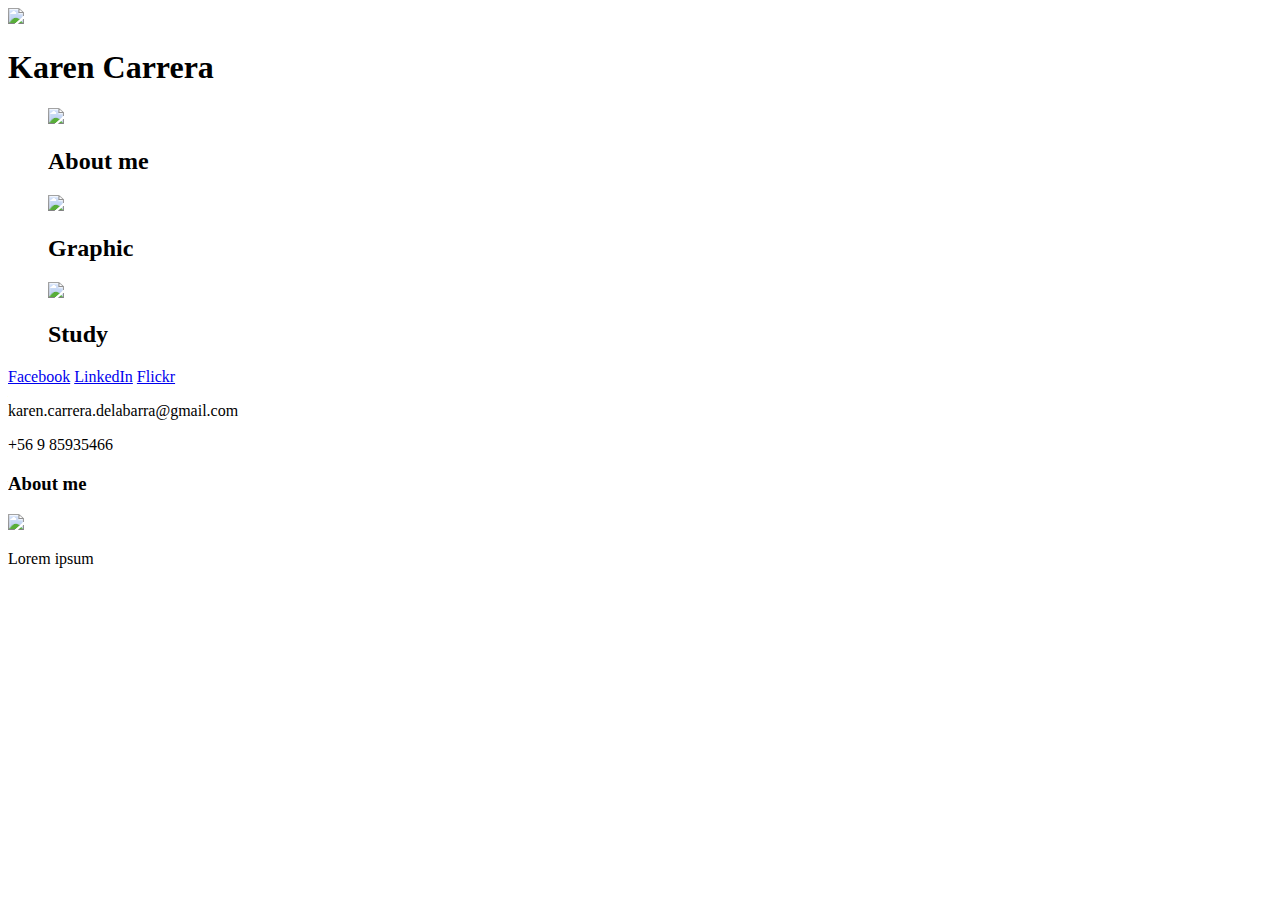
==== aboutme.html @ 1ece5561 "Index" ====
<!doctype html>
<html lang="en">
<head>
	<meta charset="UTF-8">
	<title>About me</title>

	<meta name="author" content="Karen Carrera">
	<meta name="description" content="Portafolio">
	<meta base="localhost">

	<link rel="stylesheet" href="style.css" media="all"/>
	<link rel="shortcut icon" href="/favicon.ico" />
</head>
<body>
	<div class="container-fluid">
		<div class="row-fluid">
			<div class="span2">
				<!--Sidebar content-->
				<a><img class="logo" src="logo.png"></a>
				<h1>Karen Carrera</h1>
				
				<ul>
					<a href="#"><img class="aboutme" src="img/aboutme.png"></a>
					<h2>About me</h2>
					<a href="#"><img class="graphic" src="img/graphic.png"></a>
					<h2>Graphic</h2>
					<a href="#"><img class="study" src="img/study.png"></a>
					<h2>Study</h2>
				</ul>

				<footer id="footer">
					<div class="social">
						<a class="facebook" href="http://www.facebook.com/karen.carrera.delabarra" target="_blank">Facebook</a>
						<a class="linkedin" href="http://lnkd.in/q9DUtt" target="_blank">LinkedIn</a>
						<a class="flick" href="http://www.flickr.com/photos/karencarrera" target="_blank">Flickr</a>
					</div>
		
					<p>karen.carrera.delabarra@gmail.com</p>
					<p>+56 9 85935466</p>
				</footer>
			</div>

			<div class="span10">
				<!--Body content-->
				<h3>About me</h3>
				<img class="portrait" src="img/portrait.png">
				<p>Lorem ipsum</p>

			</div>
		</div>
	</div>
	
</body>
</html>
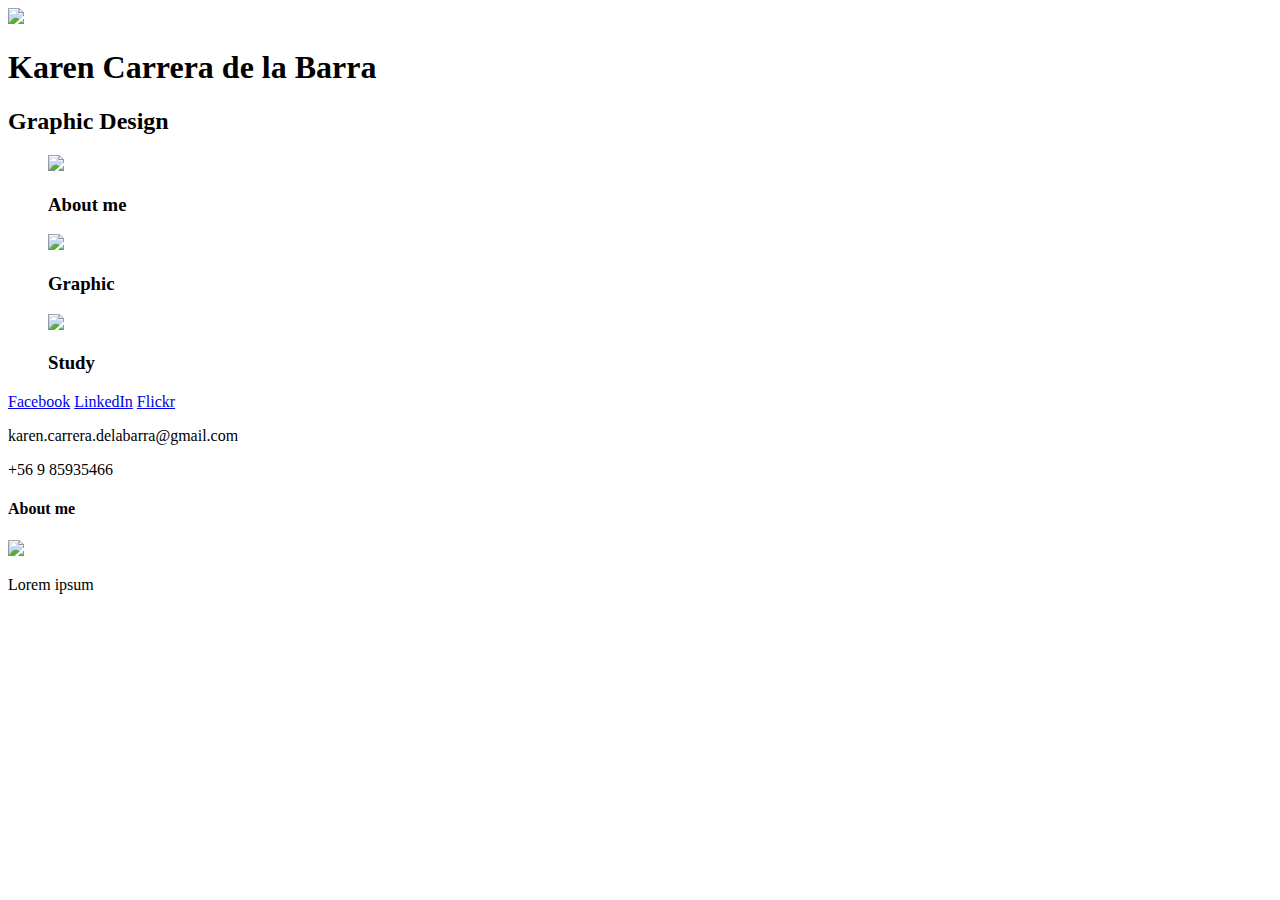
==== commit cb39dfd4: "Index" ====
--- a/aboutme.html
+++ b/aboutme.html
@@ -17,15 +17,16 @@
 			<div class="span2">
 				<!--Sidebar content-->
 				<a><img class="logo" src="logo.png"></a>
-				<h1>Karen Carrera</h1>
+				<h1>Karen Carrera de la Barra</h1>
+				<h2>Graphic Design</h2>
 				
 				<ul>
 					<a href="#"><img class="aboutme" src="img/aboutme.png"></a>
-					<h2>About me</h2>
+					<h3>About me</h3>
 					<a href="#"><img class="graphic" src="img/graphic.png"></a>
-					<h2>Graphic</h2>
+					<h3>Graphic</h3>
 					<a href="#"><img class="study" src="img/study.png"></a>
-					<h2>Study</h2>
+					<h3>Study</h3>
 				</ul>
 
 				<footer id="footer">
@@ -42,7 +43,7 @@
 
 			<div class="span10">
 				<!--Body content-->
-				<h3>About me</h3>
+				<h4>About me</h4>
 				<img class="portrait" src="img/portrait.png">
 				<p>Lorem ipsum</p>
 
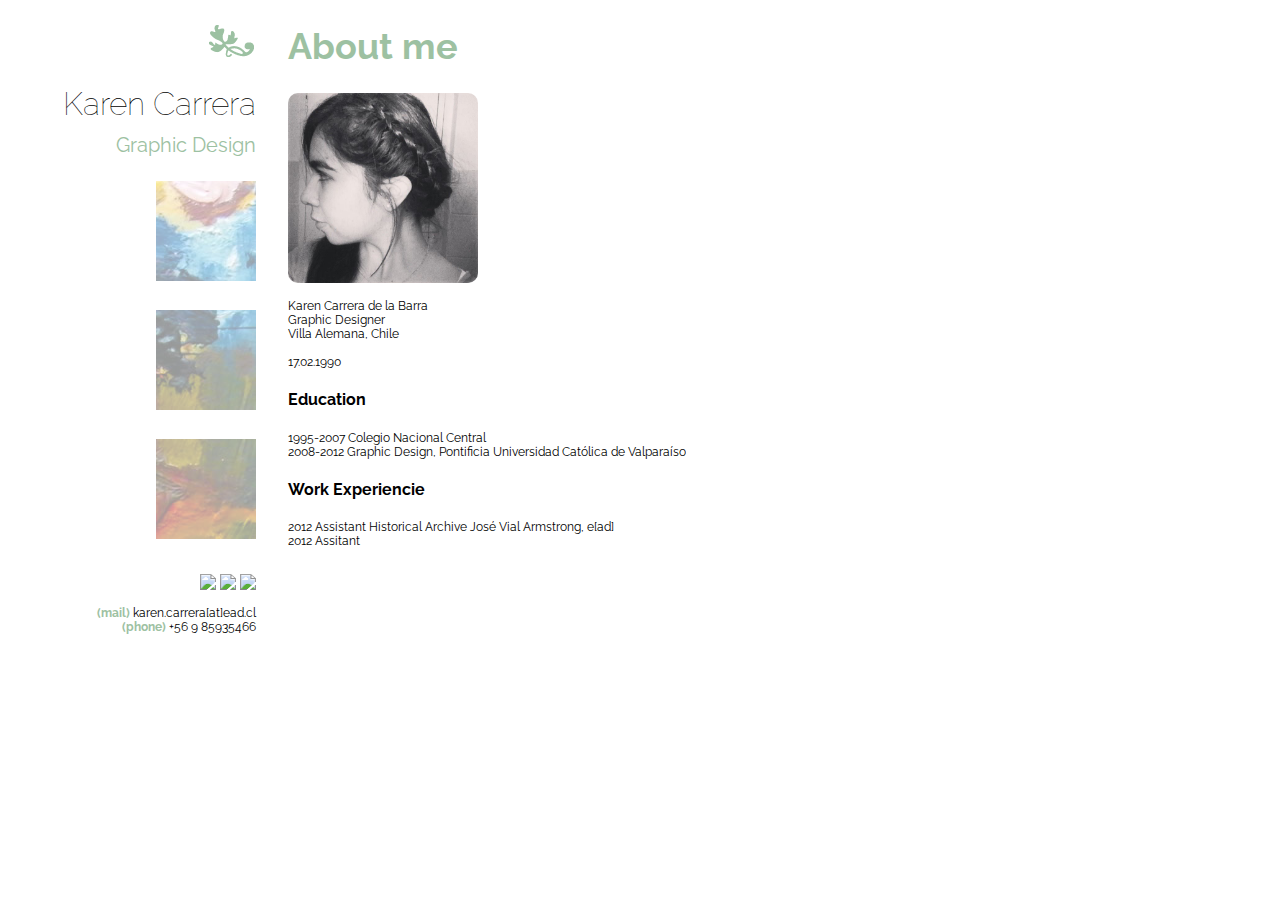
==== commit 0acedbfc: "CSS" ====
--- a/aboutme.html
+++ b/aboutme.html
@@ -8,45 +8,63 @@
 	<meta name="description" content="Portafolio">
 	<meta base="localhost">
 
-	<link rel="stylesheet" href="style.css" media="all"/>
+	<link rel="stylesheet" href="css/normalize.css" media="all"/>
+	<link rel="stylesheet" href="css/style.css" media="all"/>
 	<link rel="shortcut icon" href="/favicon.ico" />
+	<link href='http://fonts.googleapis.com/css?family=Raleway:400,300,100,700' rel='stylesheet' type='text/css'>
 </head>
 <body>
 	<div class="container-fluid">
 		<div class="row-fluid">
 			<div class="span2">
 				<!--Sidebar content-->
-				<a><img class="logo" src="logo.png"></a>
-				<h1>Karen Carrera de la Barra</h1>
-				<h2>Graphic Design</h2>
+				<a><img class="logo" src="img/logo.png"></a>
+				<h1>Karen Carrera<br><span class="sub">Graphic Design</span></h1>
 				
 				<ul>
-					<a href="#"><img class="aboutme" src="img/aboutme.png"></a>
-					<h3>About me</h3>
-					<a href="#"><img class="graphic" src="img/graphic.png"></a>
-					<h3>Graphic</h3>
-					<a href="#"><img class="study" src="img/study.png"></a>
-					<h3>Study</h3>
+					<li>
+						<a class="menu" href="#"><img src="img/aboutme.png">
+						<h2>About me</h2></a>
+					</li>
+					<li>
+						<a class="menu" href="#"><img src="img/graphic.png">
+						<h2>Graphic</h2></a>
+					</li>
+					<li>
+						<a class="menu" href="#"><img src="img/investigation.png">
+						<h2>Investigation</h2></a>
+					</li>
 				</ul>
-
+			
 				<footer id="footer">
 					<div class="social">
-						<a class="facebook" href="http://www.facebook.com/karen.carrera.delabarra" target="_blank">Facebook</a>
-						<a class="linkedin" href="http://lnkd.in/q9DUtt" target="_blank">LinkedIn</a>
-						<a class="flick" href="http://www.flickr.com/photos/karencarrera" target="_blank">Flickr</a>
+						<a href="http://www.facebook.com/karen.carrera.delabarra" target="_blank"><img src="img/Facebook.png"></a>
+						<a href="http://www.flickr.com/photos/karencarrera" target="_blank"><img src="img/Flickr.png"></a>
+						<a href="http://lnkd.in/q9DUtt" target="_blank"><img src="img/Linkedin.png"></a>
 					</div>
-		
-					<p>karen.carrera.delabarra@gmail.com</p>
-					<p>+56 9 85935466</p>
+
+					<p><span class="detail">(mail)</span> karen.carrera[at]ead.cl<span class="detail"><br>(phone)</span> +56 9 85935466</p>
 				</footer>
 			</div>
 
 			<div class="span10">
 				<!--Body content-->
-				<h4>About me</h4>
-				<img class="portrait" src="img/portrait.png">
-				<p>Lorem ipsum</p>
-
+				<h3>About me</h3>
+				<img class="portrait" src="img/karen.png">
+				<p>Karen Carrera de la Barra<br>
+					Graphic Designer<br>
+					Villa Alemana, Chile<br>
+					<br>
+					17.02.1990</p>
+				<h4>Education</h4>
+				<p>1995-2007 Colegio Nacional Central<br>
+					2008-2012 Graphic Design, Pontificia Universidad Católica de Valparaíso<br>
+				</p>
+				<h4>Work Experiencie</h4>
+				<p>2012 Assistant Historical Archive José Vial Armstrong, e[ad]<br>
+					2012 Assitant 
+					
+				</p>
 			</div>
 		</div>
 	</div>
--- a/css/style.css
+++ b/css/style.css
@@ -0,0 +1,77 @@
+.container {
+	margin: 0 auto 0 auto;
+	width: 100%;
+	font-family: 'Raleway', sans-serif;
+	text-align: center;
+}
+
+.container-fluid{
+	margin: 0 auto 0 auto;
+	width: 100%;
+	font-family: 'Raleway', sans-serif;
+}
+
+a.menu:link {color:#FFF; text-decoration:none; opacity: 0.4;}      /* unvisited link */
+a.menu:visited {color:#FFF; text-decoration:none;}  /* visited link */
+a.menu:hover {color:#537659; text-decoration:none; opacity: 1;}  /* mouse over link */
+a.menu:active {color:#AAA; text-decoration:none;}  /* selected link */
+
+.logo{
+	padding-top: 20px;
+}
+
+h1{
+	font-weight: 100;
+}
+
+.sub{
+	font-size: 20px;
+	font-weight: 400;
+	color:#9DC1A2;
+}
+
+ul{
+	list-style: none;
+	padding: 0;
+}
+
+h2{
+	font-size: 13px;
+	margin: 0 0 10px;
+	font-weight: 300;
+}
+
+h3{
+	font-size: 36px;
+	font-weight: 700;
+	color:#9DC1A2;
+	margin-top: 25px;
+}
+
+p{
+	font-size: 12px;
+	font-weight: 400;
+}
+
+.detail{
+	color:#9DC1A2;
+	font-weight: 700;
+}
+
+.span2{
+	width: 20%;
+	float: left;
+	text-align: right;
+}
+
+.span10{
+	width: 77%;
+	float: left;
+	margin-left: 2.5%;
+}
+
+.portrait{
+	height: 190px;
+	border-radius: 10px;
+	margin-top: -10px;
+}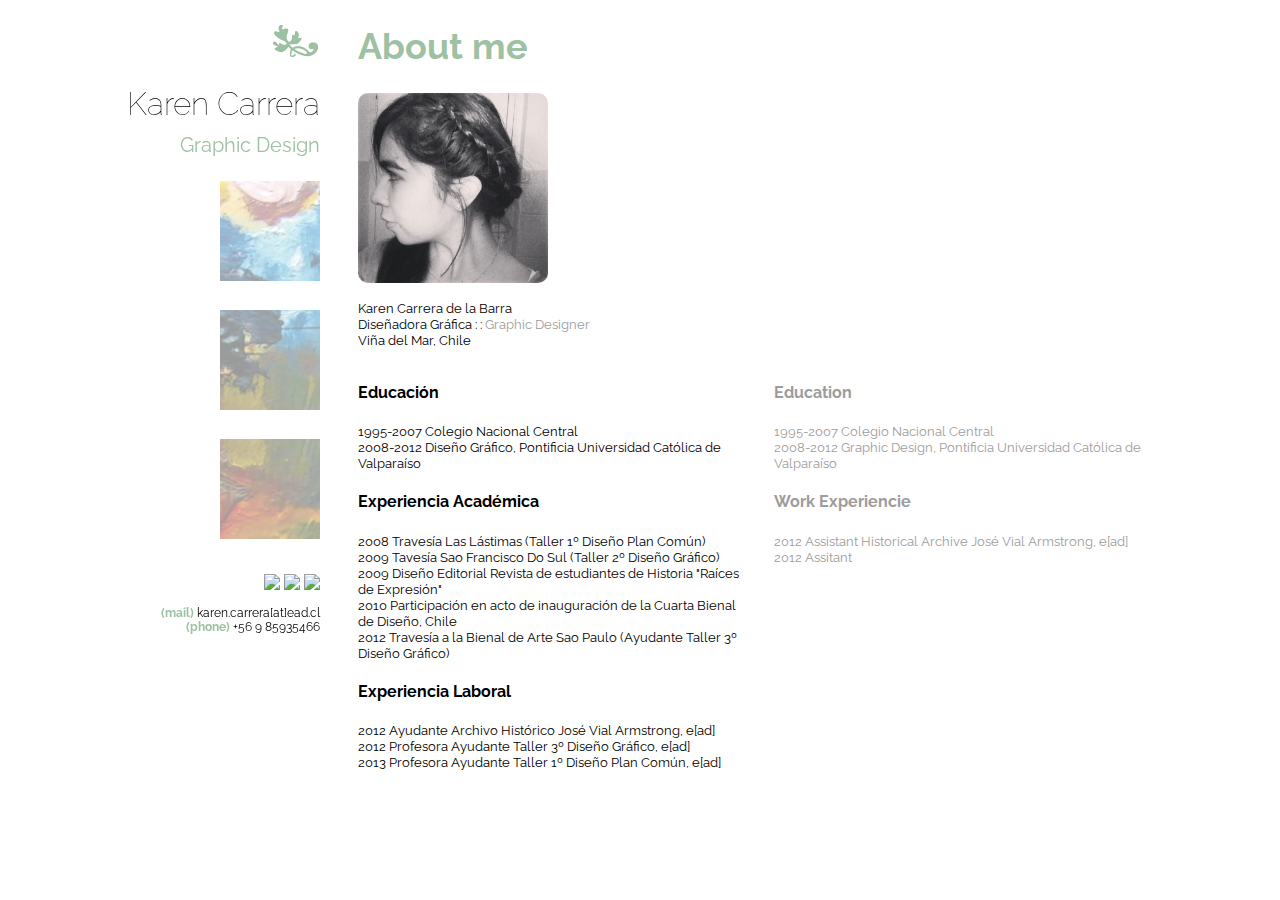
==== commit 40e77380: "Mil cosas" ====
--- a/aboutme.html
+++ b/aboutme.html
@@ -43,29 +43,52 @@
 						<a href="http://lnkd.in/q9DUtt" target="_blank"><img src="img/Linkedin.png"></a>
 					</div>
 
-					<p><span class="detail">(mail)</span> karen.carrera[at]ead.cl<span class="detail"><br>(phone)</span> +56 9 85935466</p>
+					<p class="contact"><span class="detail">(mail)</span> karen.carrera[at]ead.cl<span class="detail"><br>(phone)</span> +56 9 85935466</p>
 				</footer>
 			</div>
 
+			<!--encabezado-->
 			<div class="span10">
-				<!--Body content-->
 				<h3>About me</h3>
 				<img class="portrait" src="img/karen.png">
 				<p>Karen Carrera de la Barra<br>
-					Graphic Designer<br>
-					Villa Alemana, Chile<br>
-					<br>
-					17.02.1990</p>
-				<h4>Education</h4>
-				<p>1995-2007 Colegio Nacional Central<br>
-					2008-2012 Graphic Design, Pontificia Universidad Católica de Valparaíso<br>
-				</p>
-				<h4>Work Experiencie</h4>
-				<p>2012 Assistant Historical Archive José Vial Armstrong, e[ad]<br>
-					2012 Assitant 
-					
-				</p>
+						Diseñadora Gráfica : : <span class="text-en">Graphic Designer</span><br>
+						Viña del Mar, Chile<br>
+						</p>
 			</div>
+			
+			<!--Body content-->
+			<div class="span20">
+					<h4>Educación</h4>
+					<p>1995-2007 Colegio Nacional Central<br>
+						2008-2012 Diseño Gráfico, Pontificia Universidad Católica de Valparaíso<br>
+					</p>
+					<h4>Experiencia Académica</h4>
+					<p>2008 Travesía Las Lástimas (Taller 1º Diseño Plan Común)<br>
+						2009 Tavesía Sao Francisco Do Sul (Taller 2º Diseño Gráfico)<br>
+						2009 Diseño Editorial Revista de estudiantes de Historia "Raíces de Expresión"<br>
+						2010 Participación en acto de inauguración de la Cuarta Bienal de Diseño, Chile<br>
+						2012 Travesía a la Bienal de Arte Sao Paulo (Ayudante Taller 3º Diseño Gráfico)
+					</p>
+
+					<h4>Experiencia Laboral</h4>
+					<p>2012 Ayudante Archivo Histórico José Vial Armstrong, e[ad]<br>
+						2012 Profesora Ayudante Taller 3º Diseño Gráfico, e[ad] <br>
+						2013 Profesora Ayudante Taller 1º Diseño Plan Común, e[ad]
+					</p>
+			</div>
+
+			<div class="span30">
+					<h4 class="text-en">Education</h4>
+					<p class="text-en">1995-2007 Colegio Nacional Central<br>
+						2008-2012 Graphic Design, Pontificia Universidad Católica de Valparaíso<br>
+					</p>
+					<h4 class="text-en">Work Experiencie</h4>
+					<p class="text-en">2012 Assistant Historical Archive José Vial Armstrong, e[ad]<br>
+						2012 Assitant 
+					</p>
+			</div>
+			
 		</div>
 	</div>
 	
--- a/css/style.css
+++ b/css/style.css
@@ -5,41 +5,92 @@
 	text-align: center;
 }
 
+.logo{
+	padding-top: 20px;
+}
+
+h1{
+	font-weight: 100;
+}
+
+.sub{
+	font-size: 20px;
+	font-weight: 400;
+	color:#9DC1A2;
+}
+
+a.menu:link {color:#FFF; text-decoration:none; opacity: 0.4;}      /* unvisited link */
+a.menu:visited {color:#FFF; text-decoration:none;}  /* visited link */
+a.menu:hover {color:#537659; text-decoration:none; opacity: 1;}  /* mouse over link */
+a.menu:active {color:#AAA; text-decoration:none;}  /* selected link */
+
+ul{
+	list-style: none;
+	padding: 0;
+}
+
+h2{
+	font-size: 13px;
+	margin: 0 0 10px;
+	font-weight: 300;
+}
+
+p.contact{
+	font-size: 12px;
+	font-weight: 400;
+}
+
+.detail{
+	font-size: 12px;
+	font-weight: 700;
+	color:#9DC1A2;
+}
+
+/* about me */
+
 .container-fluid{
 	margin: 0 auto 0 auto;
 	width: 100%;
 	font-family: 'Raleway', sans-serif;
 }
 
-a.menu:link {color:#FFF; text-decoration:none; opacity: 0.4;}      /* unvisited link */
-a.menu:visited {color:#FFF; text-decoration:none;}  /* visited link */
-a.menu:hover {color:#537659; text-decoration:none; opacity: 1;}  /* mouse over link */
-a.menu:active {color:#AAA; text-decoration:none;}  /* selected link */
-
-.logo{
-	padding-top: 20px;
-}
-
-h1{
-	font-weight: 100;
-}
-
-.sub{
-	font-size: 20px;
-	font-weight: 400;
-	color:#9DC1A2;
-}
-
-ul{
-	list-style: none;
-	padding: 0;
-}
-
-h2{
-	font-size: 13px;
-	margin: 0 0 10px;
-	font-weight: 300;
-}
+.span2{
+	width: 25%;
+	float: left;
+	text-align: right;
+	position: fixed;
+}
+
+.span10{
+	width: 60%;
+	float: left;
+	margin-left: 28%;
+}
+
+.span20{
+	width: 30%;
+	float: left;
+	margin-left: 28%;
+}
+
+.span30{
+	width: 30%;
+	float: left;
+	margin-left: 2.5%;
+}
+
+@media screen and (max-width: 980px){
+		
+		.span20{
+			width: 60%;
+		}
+		.span30{
+			width: 60%;
+			margin-left: 28%;
+
+		}
+
+} /*--end 980px--*/
 
 h3{
 	font-size: 36px;
@@ -48,30 +99,179 @@
 	margin-top: 25px;
 }
 
-p{
-	font-size: 12px;
-	font-weight: 400;
-}
-
-.detail{
-	color:#9DC1A2;
-	font-weight: 700;
-}
-
-.span2{
-	width: 20%;
-	float: left;
-	text-align: right;
-}
-
-.span10{
-	width: 77%;
-	float: left;
-	margin-left: 2.5%;
-}
-
 .portrait{
 	height: 190px;
 	border-radius: 10px;
 	margin-top: -10px;
+}
+
+p{
+	font-size: 10pt;
+}
+
+.text-en{
+	color: #9D9C9C;
+}
+
+h4.text-en{
+	color: #9D9C9C;
+}
+
+/*---carrusel---*/
+
+img {
+  width: auto;
+  height: auto;
+  max-width: 100%;
+  /*vertical-align: middle;*/
+  border: 0;
+  -ms-interpolation-mode: bicubic;
+}
+
+.carousel {
+  position: relative;
+  margin-bottom: 20px;
+  line-height: 1;
+}
+
+.carousel-inner {
+  position: relative;
+  width: 100%;
+  overflow: hidden;
+}
+
+.carousel-inner > .item {
+  position: relative;
+  display: none;
+  -webkit-transition: 0.6s ease-in-out left;
+     -moz-transition: 0.6s ease-in-out left;
+       -o-transition: 0.6s ease-in-out left;
+          transition: 0.6s ease-in-out left;
+}
+
+.carousel-inner > .item > img,
+.carousel-inner > .item > a > img {
+  display: block;
+  line-height: 1;
+}
+
+.carousel-inner > .active,
+.carousel-inner > .next,
+.carousel-inner > .prev {
+  display: block;
+}
+
+.carousel-inner > .active {
+  left: 0;
+}
+
+.carousel-inner > .next,
+.carousel-inner > .prev {
+  position: absolute;
+  top: 0;
+  width: 100%;
+}
+
+.carousel-inner > .next {
+  left: 100%;
+}
+
+.carousel-inner > .prev {
+  left: -100%;
+}
+
+.carousel-inner > .next.left,
+.carousel-inner > .prev.right {
+  left: 0;
+}
+
+.carousel-inner > .active.left {
+  left: -100%;
+}
+
+.carousel-inner > .active.right {
+  left: 100%;
+}
+
+.carousel-control {
+  position: absolute;
+  top: 40%;
+  left: 15px;
+  width: 40px;
+  height: 40px;
+  margin-top: -20px;
+  font-size: 60px;
+  font-weight: 100;
+  line-height: 30px;
+  color: #ffffff;
+  text-align: center;
+  background: #222222;
+  border: 3px solid #ffffff;
+  -webkit-border-radius: 23px;
+     -moz-border-radius: 23px;
+          border-radius: 23px;
+  opacity: 0.5;
+  filter: alpha(opacity=50);
+}
+
+.carousel-control.right {
+  right: 15px;
+  left: auto;
+}
+
+.carousel-control:hover,
+.carousel-control:focus {
+  color: #ffffff;
+  text-decoration: none;
+  opacity: 0.9;
+  filter: alpha(opacity=90);
+}
+
+.carousel-indicators {
+  position: absolute;
+  top: 15px;
+  right: 15px;
+  z-index: 5;
+  margin: 0;
+  list-style: none;
+}
+
+.carousel-indicators li {
+  display: block;
+  float: left;
+  width: 10px;
+  height: 10px;
+  margin-left: 5px;
+  text-indent: -999px;
+  background-color: #ccc;
+  background-color: rgba(255, 255, 255, 0.25);
+  border-radius: 5px;
+}
+
+.carousel-indicators .active {
+  background-color: #fff;
+}
+
+.carousel-caption {
+  position: absolute;
+  right: 0;
+  bottom: 0;
+  left: 0;
+  padding: 15px;
+  background: #333333;
+  background: rgba(0, 0, 0, 0.75);
+}
+
+.carousel-caption h4,
+.carousel-caption p {
+  line-height: 20px;
+  color: #ffffff;
+}
+
+.carousel-caption h4 {
+  margin: 0 0 5px;
+}
+
+.carousel-caption p {
+  margin-bottom: 0;
 }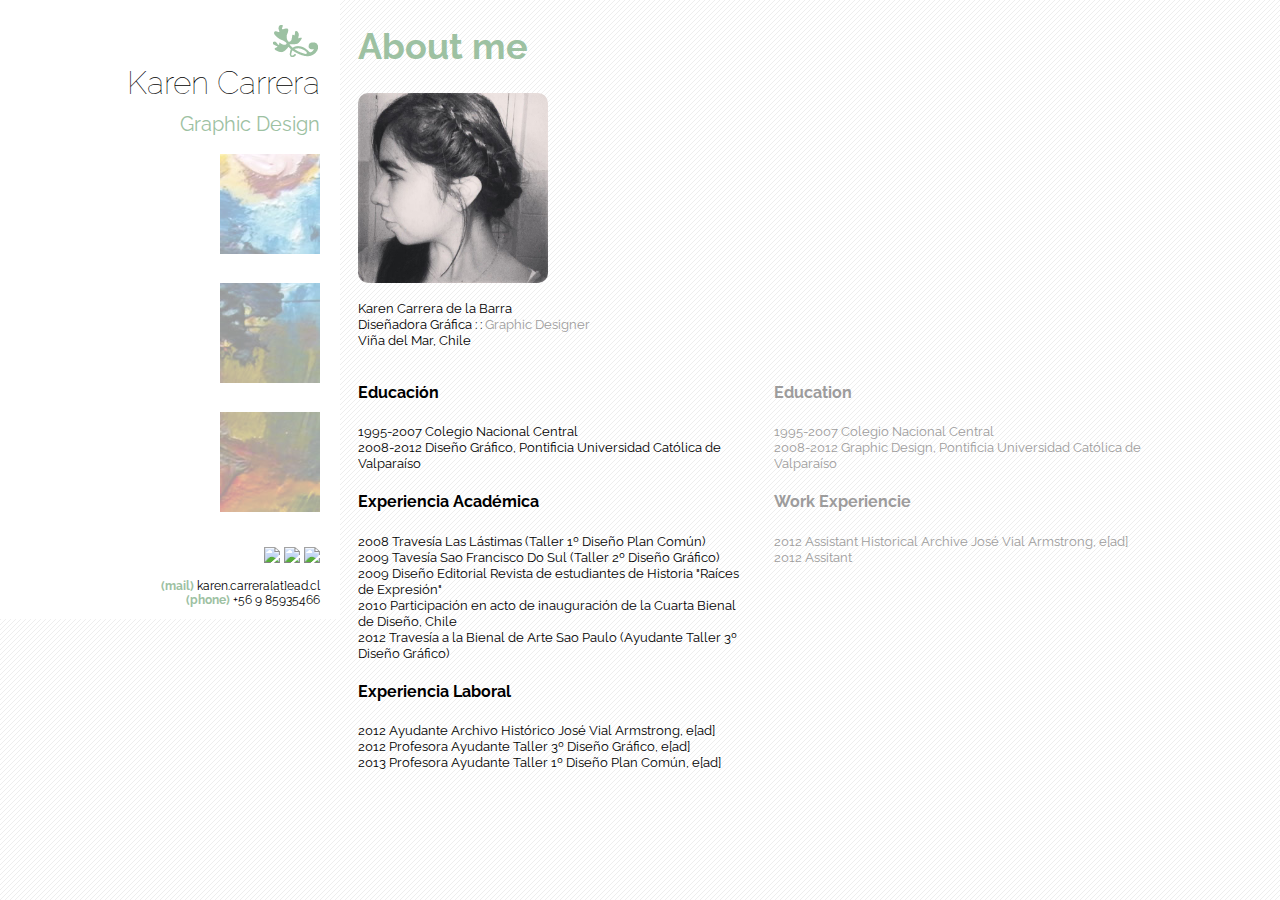
==== commit 694faa4f: "muchos cambios" ====
--- a/aboutme.html
+++ b/aboutme.html
@@ -23,15 +23,15 @@
 				
 				<ul>
 					<li>
-						<a class="menu" href="#"><img src="img/aboutme.png">
+						<a class="menu" href="#"><img src="img/aboutme.jpg">
 						<h2>About me</h2></a>
 					</li>
 					<li>
-						<a class="menu" href="#"><img src="img/graphic.png">
+						<a class="menu" href="#"><img src="img/graphic.jpg">
 						<h2>Graphic</h2></a>
 					</li>
 					<li>
-						<a class="menu" href="#"><img src="img/investigation.png">
+						<a class="menu" href="#"><img src="img/investigation.jpg">
 						<h2>Investigation</h2></a>
 					</li>
 				</ul>
--- a/css/style.css
+++ b/css/style.css
@@ -5,12 +5,66 @@
 	text-align: center;
 }
 
+/*icomoon fonts*/
+
+@font-face {
+	font-family: 'icomoon';
+	src:url('fonts/icomoon.eot');
+	src:url('fonts/icomoon.eot?#iefix') format('embedded-opentype'),
+		url('fonts/icomoon.ttf') format('truetype'),
+		url('fonts/icomoon.woff') format('woff'),
+		url('fonts/icomoon.svg#icomoon') format('svg');
+	font-weight: normal;
+	font-style: normal;
+}
+
+[class*="icon-"] {
+	font-family: 'icomoon';
+	speak: none;
+	font-style: normal;
+	font-weight: normal;
+	font-variant: normal;
+	text-transform: none;
+	line-height: 1;
+
+	/* Better Font Rendering =========== */
+	-webkit-font-smoothing: antialiased;
+	-moz-osx-font-smoothing: grayscale;
+}
+
+.icon-facebook:before {
+	content: "\e600";
+}
+.icon-linkedin:before {
+	content: "\e601";
+}
+.icon-flickr:before {
+	content: "\e602";
+}
+
+/*fin icomoon*/
+
+
+body {
+ /* background: #f9f9f3;*/
+background-image: url("[data-uri]");
+}
+
 .logo{
+  /*width: 50px;
+  height: 40px;
+  background-image: url("../img/sprite.png");
+  background-repeat: no-repeat;
+  background-position: -15px -15px;*/
 	padding-top: 20px;
+  /*display: block;
+  float: right;
+  margin-top: 25px;*/
 }
 
 h1{
 	font-weight: 100;
+	margin: 0 auto;
 }
 
 .sub{
@@ -59,6 +113,8 @@
 	float: left;
 	text-align: right;
 	position: fixed;
+  	background: white;
+ 	padding: 0 20px 0 0;
 }
 
 .span10{
@@ -117,161 +173,59 @@
 	color: #9D9C9C;
 }
 
-/*---carrusel---*/
-
-img {
-  width: auto;
-  height: auto;
-  max-width: 100%;
-  /*vertical-align: middle;*/
-  border: 0;
-  -ms-interpolation-mode: bicubic;
-}
-
-.carousel {
-  position: relative;
-  margin-bottom: 20px;
-  line-height: 1;
-}
-
-.carousel-inner {
-  position: relative;
-  width: 100%;
-  overflow: hidden;
-}
-
-.carousel-inner > .item {
-  position: relative;
-  display: none;
-  -webkit-transition: 0.6s ease-in-out left;
-     -moz-transition: 0.6s ease-in-out left;
-       -o-transition: 0.6s ease-in-out left;
-          transition: 0.6s ease-in-out left;
-}
-
-.carousel-inner > .item > img,
-.carousel-inner > .item > a > img {
-  display: block;
-  line-height: 1;
-}
-
-.carousel-inner > .active,
-.carousel-inner > .next,
-.carousel-inner > .prev {
-  display: block;
-}
-
-.carousel-inner > .active {
-  left: 0;
-}
-
-.carousel-inner > .next,
-.carousel-inner > .prev {
-  position: absolute;
-  top: 0;
-  width: 100%;
-}
-
-.carousel-inner > .next {
-  left: 100%;
-}
-
-.carousel-inner > .prev {
-  left: -100%;
-}
-
-.carousel-inner > .next.left,
-.carousel-inner > .prev.right {
-  left: 0;
-}
-
-.carousel-inner > .active.left {
-  left: -100%;
-}
-
-.carousel-inner > .active.right {
-  left: 100%;
-}
-
-.carousel-control {
-  position: absolute;
-  top: 40%;
-  left: 15px;
-  width: 40px;
-  height: 40px;
-  margin-top: -20px;
-  font-size: 60px;
-  font-weight: 100;
-  line-height: 30px;
-  color: #ffffff;
-  text-align: center;
-  background: #222222;
-  border: 3px solid #ffffff;
-  -webkit-border-radius: 23px;
-     -moz-border-radius: 23px;
-          border-radius: 23px;
-  opacity: 0.5;
-  filter: alpha(opacity=50);
-}
-
-.carousel-control.right {
-  right: 15px;
-  left: auto;
-}
-
-.carousel-control:hover,
-.carousel-control:focus {
-  color: #ffffff;
-  text-decoration: none;
-  opacity: 0.9;
-  filter: alpha(opacity=90);
-}
-
-.carousel-indicators {
-  position: absolute;
-  top: 15px;
-  right: 15px;
-  z-index: 5;
-  margin: 0;
-  list-style: none;
-}
-
-.carousel-indicators li {
-  display: block;
-  float: left;
-  width: 10px;
-  height: 10px;
-  margin-left: 5px;
-  text-indent: -999px;
-  background-color: #ccc;
-  background-color: rgba(255, 255, 255, 0.25);
-  border-radius: 5px;
-}
-
-.carousel-indicators .active {
-  background-color: #fff;
-}
-
-.carousel-caption {
-  position: absolute;
-  right: 0;
-  bottom: 0;
-  left: 0;
-  padding: 15px;
-  background: #333333;
-  background: rgba(0, 0, 0, 0.75);
-}
-
-.carousel-caption h4,
-.carousel-caption p {
-  line-height: 20px;
-  color: #ffffff;
-}
-
-.carousel-caption h4 {
-  margin: 0 0 5px;
-}
-
-.carousel-caption p {
-  margin-bottom: 0;
+h5 {
+  font-size: 18px;
+  font-weight: 700;
+}
+
+/*carrusel 2*/			
+#wrapper > .span10{
+	width: 100%;
+	height: 100%;
+	/*	margin: -250px 0 0 0;*/
+	position: absolute;
+	top: 50%;
+	left: 0;
+}
+#carousel div {
+	height: 100%;
+	float: left;
+}
+#carousel img {
+width: 100%;
+height: 100%;
+}
+/*fin del carrusel*/
+
+/*-- miniaturas --*/
+.contenedorvisor {
+position: relative;
+/*--width: 600px;
+text-align:center;
+height: 560px;--*/
+margin: 10 auto;
+overflow: hidden;
+}
+.contenedorvisor a {
+display: inline;
+text-decoration: none;
+}
+/* Estilo miniaturas */
+.miniatura { 
+width:18%;/* 100/nºimágenes, 5 en el ejemplo */
+/*margin:1px;
+border: 1px solid black;*/
+opacity: 1;
+position: 100;
+}
+/* Relleno inicial del espacio para imagen principal */
+.muestra {
+opacity: .3;
+width: 200%;
+top: 170px;
+}
+/* Marcamos con un borde la miniatura seleccionada */
+a:hover .miniatura {
+/*border: 1px solid grey;*/
+opacity: .5;
 }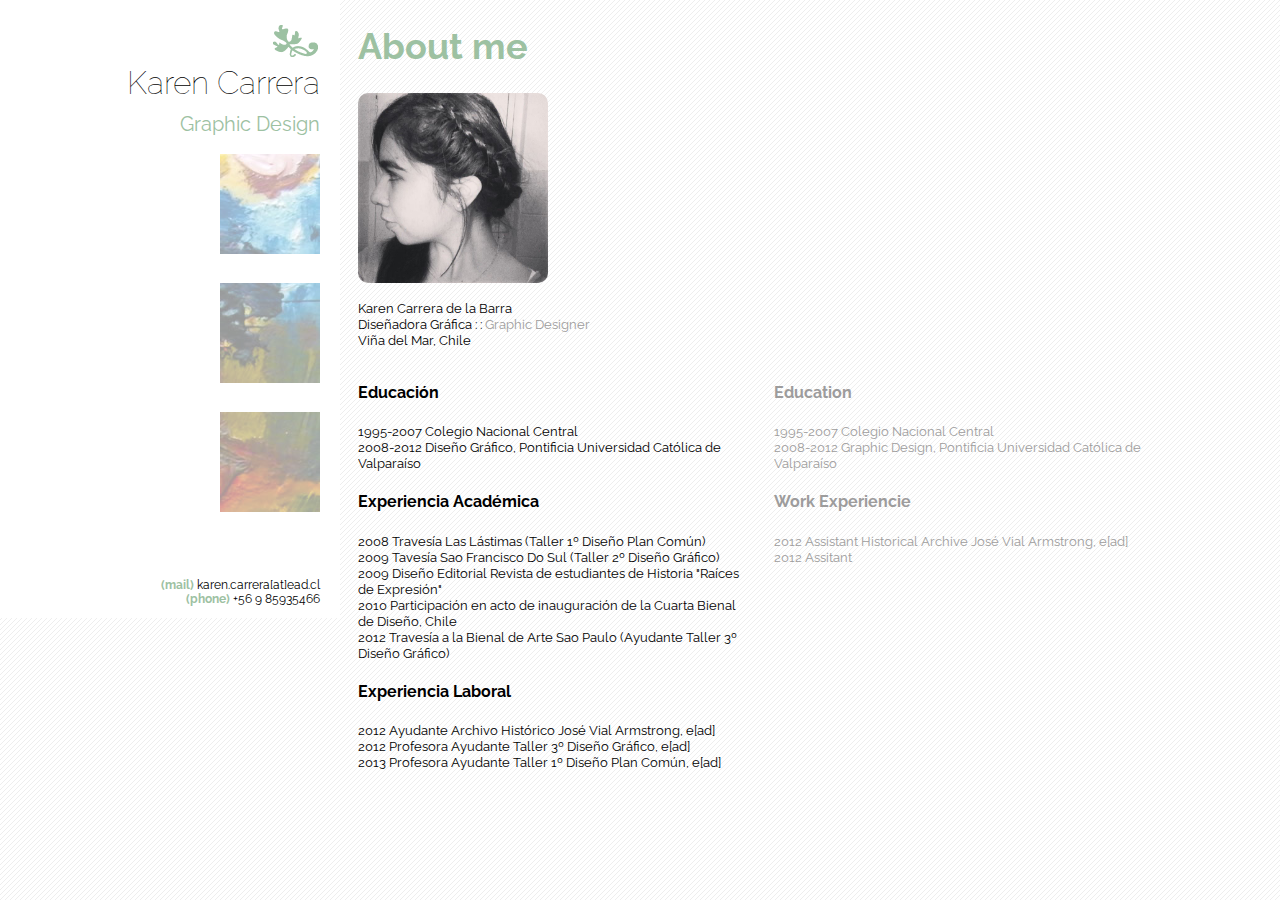
==== commit f627e6a2: "index" ====
--- a/aboutme.html
+++ b/aboutme.html
@@ -38,9 +38,9 @@
 			
 				<footer id="footer">
 					<div class="social">
-						<a href="http://www.facebook.com/karen.carrera.delabarra" target="_blank"><img src="img/Facebook.png"></a>
-						<a href="http://www.flickr.com/photos/karencarrera" target="_blank"><img src="img/Flickr.png"></a>
-						<a href="http://lnkd.in/q9DUtt" target="_blank"><img src="img/Linkedin.png"></a>
+						<a class="icon-facebook" href="http://www.facebook.com/karen.carrera.delabarra" target="_blank"></a>
+						<a class="icon-linkedin" href="http://www.flickr.com/photos/karencarrera" target="_blank"></a>
+						<a class="icon-flickr"href="http://lnkd.in/q9DUtt" target="_blank"></a>
 					</div>
 
 					<p class="contact"><span class="detail">(mail)</span> karen.carrera[at]ead.cl<span class="detail"><br>(phone)</span> +56 9 85935466</p>
--- a/css/style.css
+++ b/css/style.css
@@ -34,14 +34,25 @@
 
 .icon-facebook:before {
 	content: "\e600";
+	color:#9DC1A2
 }
 .icon-linkedin:before {
 	content: "\e601";
+	color:#9DC1A2
 }
 .icon-flickr:before {
 	content: "\e602";
-}
-
+	color:#9DC1A2
+}
+
+a.icon-facebook:link {#color:#9DC1A2; text-decoration: none;}
+a.icon-facebook:hover {#color:#AAA; text-decoration: none;}
+
+a.icon-linkedin:link {#color:#9DC1A2; text-decoration: none;}
+a.icon-linkedin:hover {#color:#AAA; text-decoration: none;}
+
+a.icon-flickr:link {#color:#9DC1A2; text-decoration: none;}
+a.icon-flickr:hover {#color:#AAA; text-decoration: none;}
 /*fin icomoon*/
 
 
@@ -203,7 +214,8 @@
 /*--width: 600px;
 text-align:center;
 height: 560px;--*/
-margin: 10 auto;
+margin: 0 auto;
+margin-bottom: 20px;
 overflow: hidden;
 }
 .contenedorvisor a {
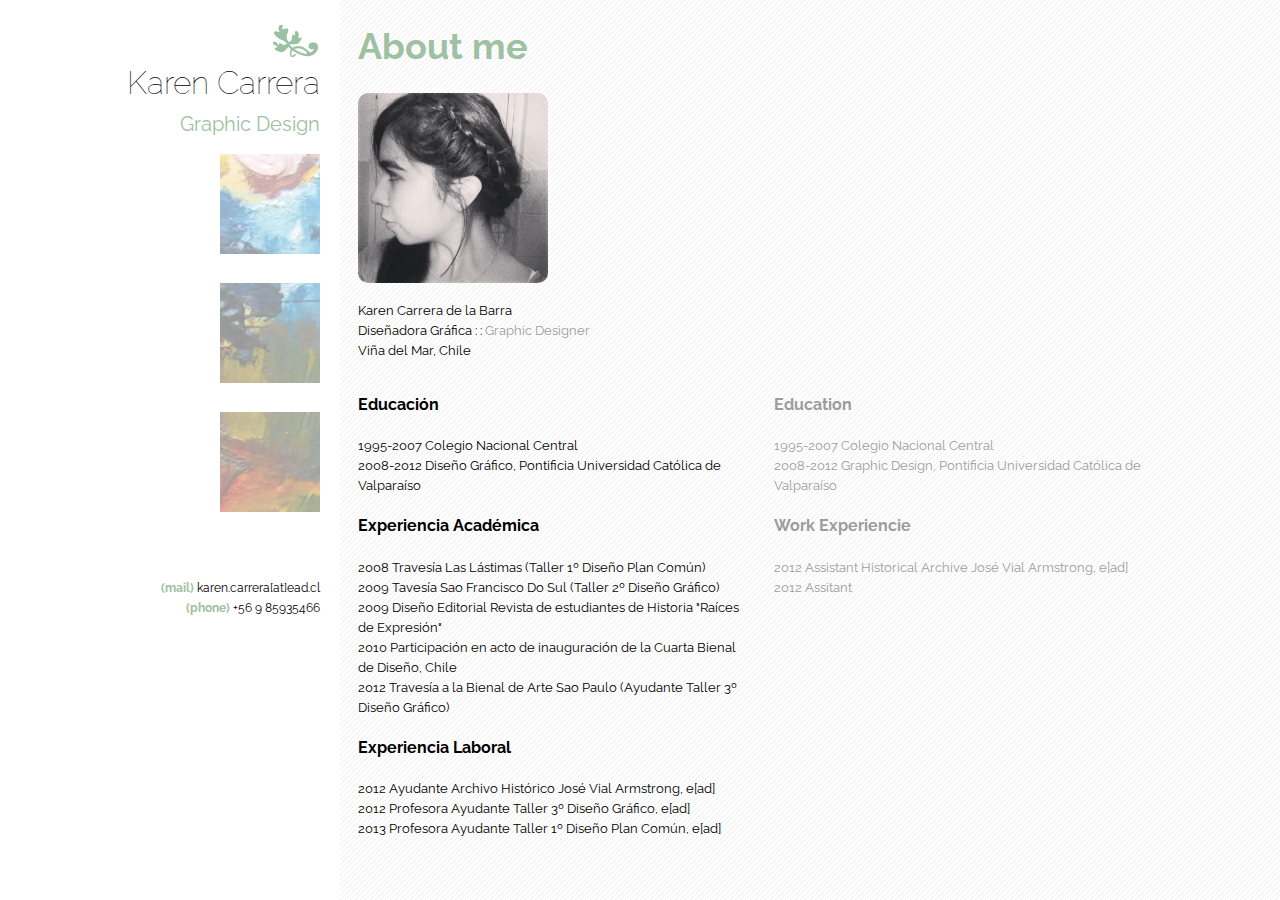
==== commit 4a28d2dc: "Index" ====
--- a/aboutme.html
+++ b/aboutme.html
@@ -12,6 +12,8 @@
 	<link rel="stylesheet" href="css/style.css" media="all"/>
 	<link rel="shortcut icon" href="/favicon.ico" />
 	<link href='http://fonts.googleapis.com/css?family=Raleway:400,300,100,700' rel='stylesheet' type='text/css'>
+	<link rel="stylesheet" href="http://i.icomoon.io/public/temp/d84123fabc/UntitledProject1/style.css">
+
 </head>
 <body>
 	<div class="container-fluid">
@@ -23,15 +25,15 @@
 				
 				<ul>
 					<li>
-						<a class="menu" href="#"><img src="img/aboutme.jpg">
+						<a class="menu" href="aboutme.html"><img src="img/aboutme.jpg">
 						<h2>About me</h2></a>
 					</li>
 					<li>
-						<a class="menu" href="#"><img src="img/graphic.jpg">
+						<a class="menu" href="graphic.html"><img src="img/graphic.jpg">
 						<h2>Graphic</h2></a>
 					</li>
 					<li>
-						<a class="menu" href="#"><img src="img/investigation.jpg">
+						<a class="menu" href="investigation.html"><img src="img/investigation.jpg">
 						<h2>Investigation</h2></a>
 					</li>
 				</ul>
--- a/css/style.css
+++ b/css/style.css
@@ -58,7 +58,7 @@
 
 body {
  /* background: #f9f9f3;*/
-background-image: url("[data-uri]");
+ background-image: url("[data-uri]");
 }
 
 .logo{
@@ -121,6 +121,7 @@
 
 .span2{
 	width: 25%;
+	height: 100%;
 	float: left;
 	text-align: right;
 	position: fixed;
@@ -174,6 +175,7 @@
 
 p{
 	font-size: 10pt;
+	line-height: 20px;
 }
 
 .text-en{
@@ -224,7 +226,7 @@
 }
 /* Estilo miniaturas */
 .miniatura { 
-width:18%;/* 100/nºimágenes, 5 en el ejemplo */
+width:10%;/* 100/nºimágenes, 5 en el ejemplo */
 /*margin:1px;
 border: 1px solid black;*/
 opacity: 1;
